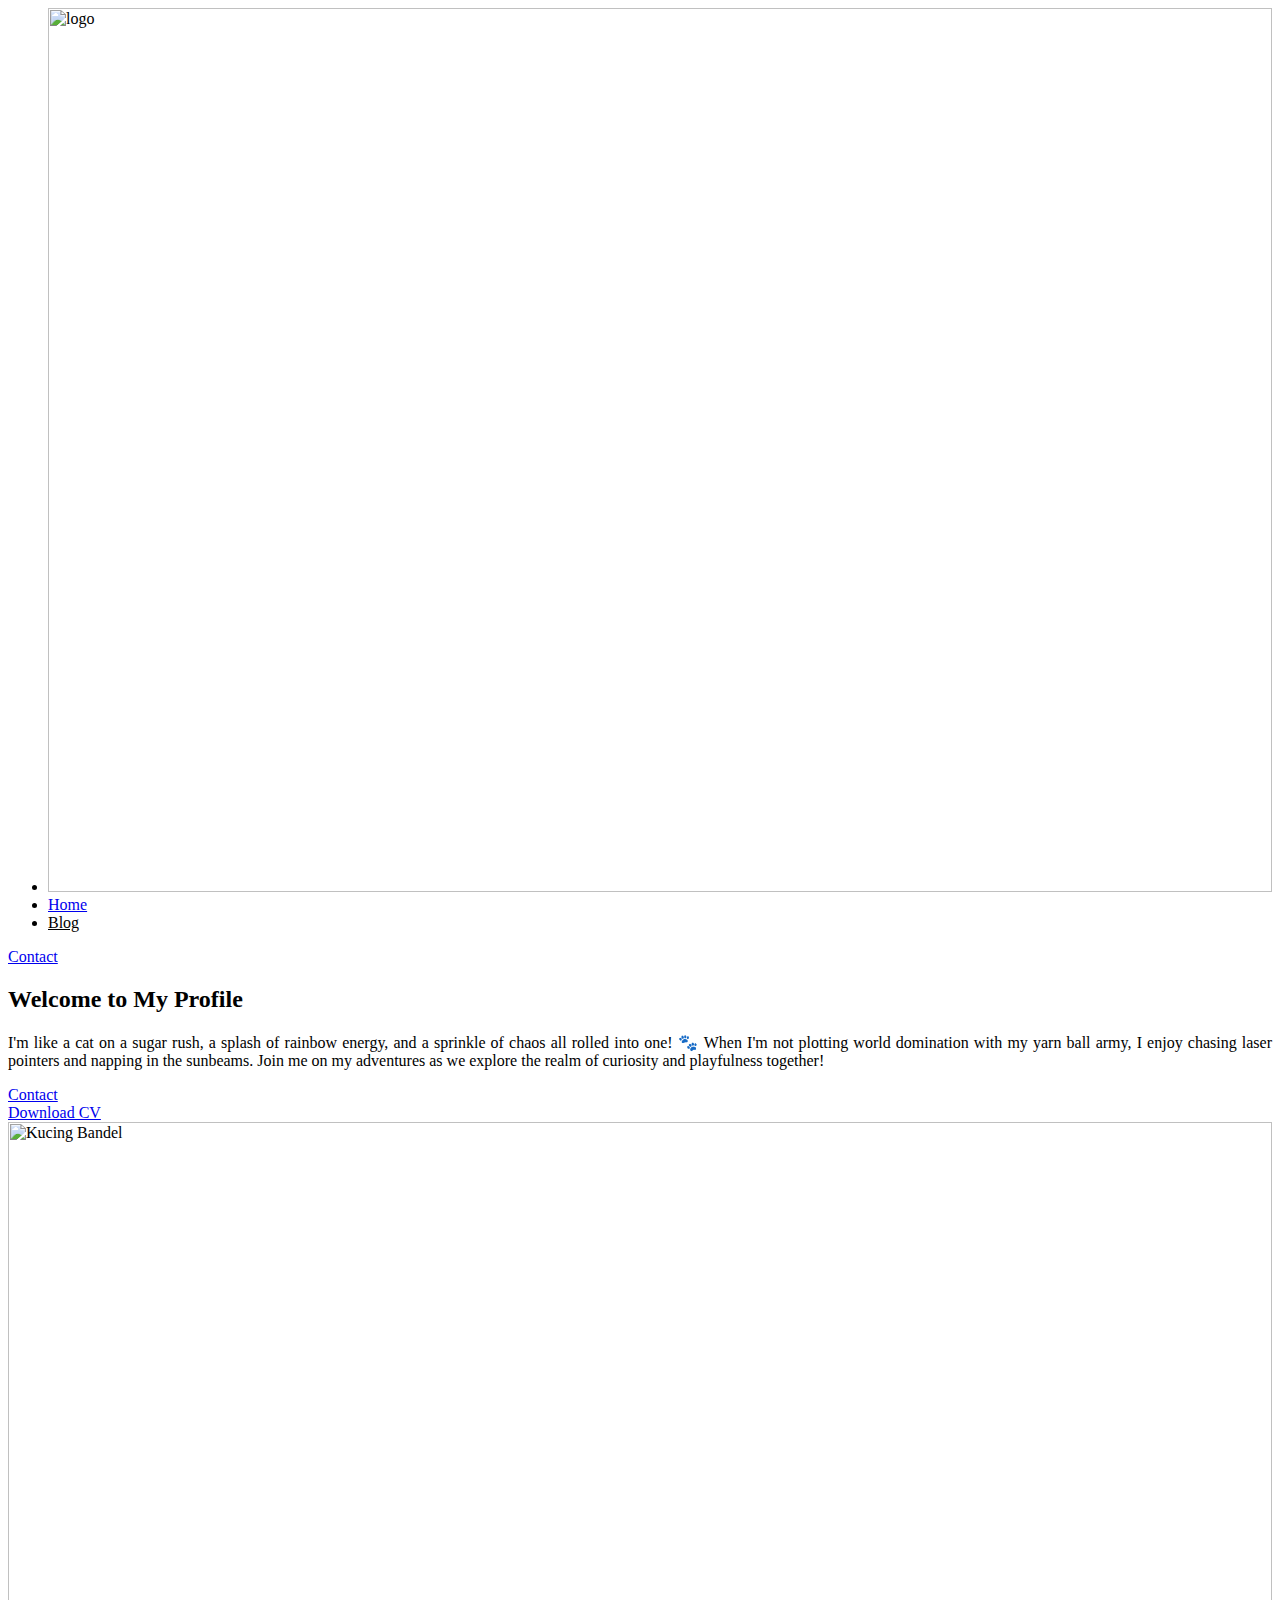
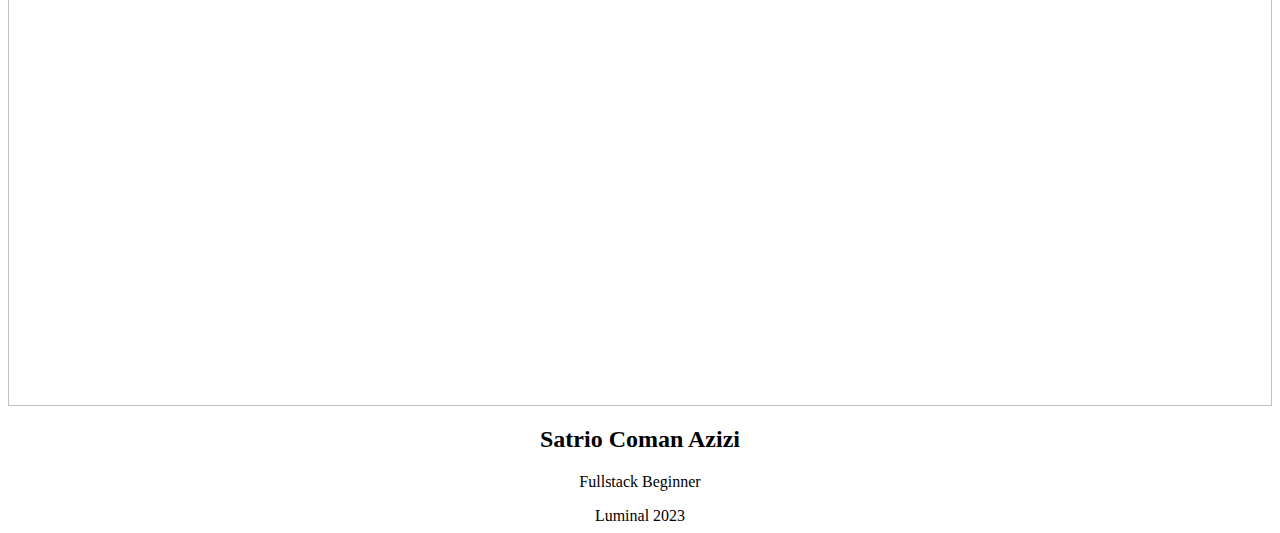
==== index.html @ 8b9707b4 "Updating Header on contact" ====
<html>
  <head>
    <title>Buranyuuu</title>
    <link rel="icon" href="IMAGES/uh2igeqamjo91.gif" />
    <link rel="stylesheet" href="header.css" />
    <link
      rel="stylesheet"
      href="https://cdnjs.cloudflare.com/ajax/libs/font-awesome/6.4.2/css/all.min.css"
      integrity="sha512-z3gLpd7yknf1YoNbCzqRKc4qyor8gaKU1qmn+CShxbuBusANI9QpRohGBreCFkKxLhei6S9CQXFEbbKuqLg0DA=="
      crossorigin="anonymous"
      referrerpolicy="no-referrer"
    />
  </head>
  <body>
    <nav>
      <div class="lefts">
        <ul>
          <li>
            <img style="width: 100%" src="IMAGES/logo.png" alt="logo" />
          </li>

          <li>
            <a href="index.html">Home</a>
          </li>

          <li>
            <a href="#" style="color: black">Blog</a>
          </li>
        </ul>
      </div>
      <div class="rights">
        <a href="contact.html">Contact</a>
      </div>
    </nav>

    <div class="container">
      <section>
        <div class="left">
          <h2>Welcome to My Profile</h2>
          <p style="text-align: justify">
            I'm like a cat on a sugar rush, a splash of rainbow energy, and a
            sprinkle of chaos all rolled into one! 🐾 When I'm not plotting
            world domination with my yarn ball army, I enjoy chasing laser
            pointers and napping in the sunbeams. Join me on my adventures as we
            explore the realm of curiosity and playfulness together!
          </p>
          <div>
            <a href="contact.html" class="button-contact">Contact</a>
            <br />
            <a href="#"
              >Download CV <i class="fa-solid fa-download fa-spin-pulse"></i
            ></a>

            <div class="Sosmed">
              <a href="https://www.linkedin.com/in/satriocomanazizi/"
                ><i class="fa-brands fa-linkedin-in fa-2xl"></i
              ></a>
              <a
                href="https://www.facebook.com/100091642425842/videos/1440120750082249"
                ><i class="fa-brands fa-facebook-f fa-2xl"></i
              ></a>
              <a href="https://www.instagram.com/"><i class="fa-brands fa-instagram fa-2xl"></i></a>
              <a href="https://twitter.com/home"><i class="fa-brands fa-x-twitter fa-2xl"></i></a>
            </div>
          </div>
        </div>
        <div class="right">
          <img
            style="width: 100%"
            src="IMAGES/ff175dramjo91.gif"
            alt="Kucing Bandel"
          />
          <h2 style="text-align: center">Satrio Coman Azizi</h2>
          <p style="text-align: center">Fullstack Beginner</p>
        </div>
      </section>
    </div>
    <footer style="text-align: center">Luminal 2023</footer>
  </body>
</html>
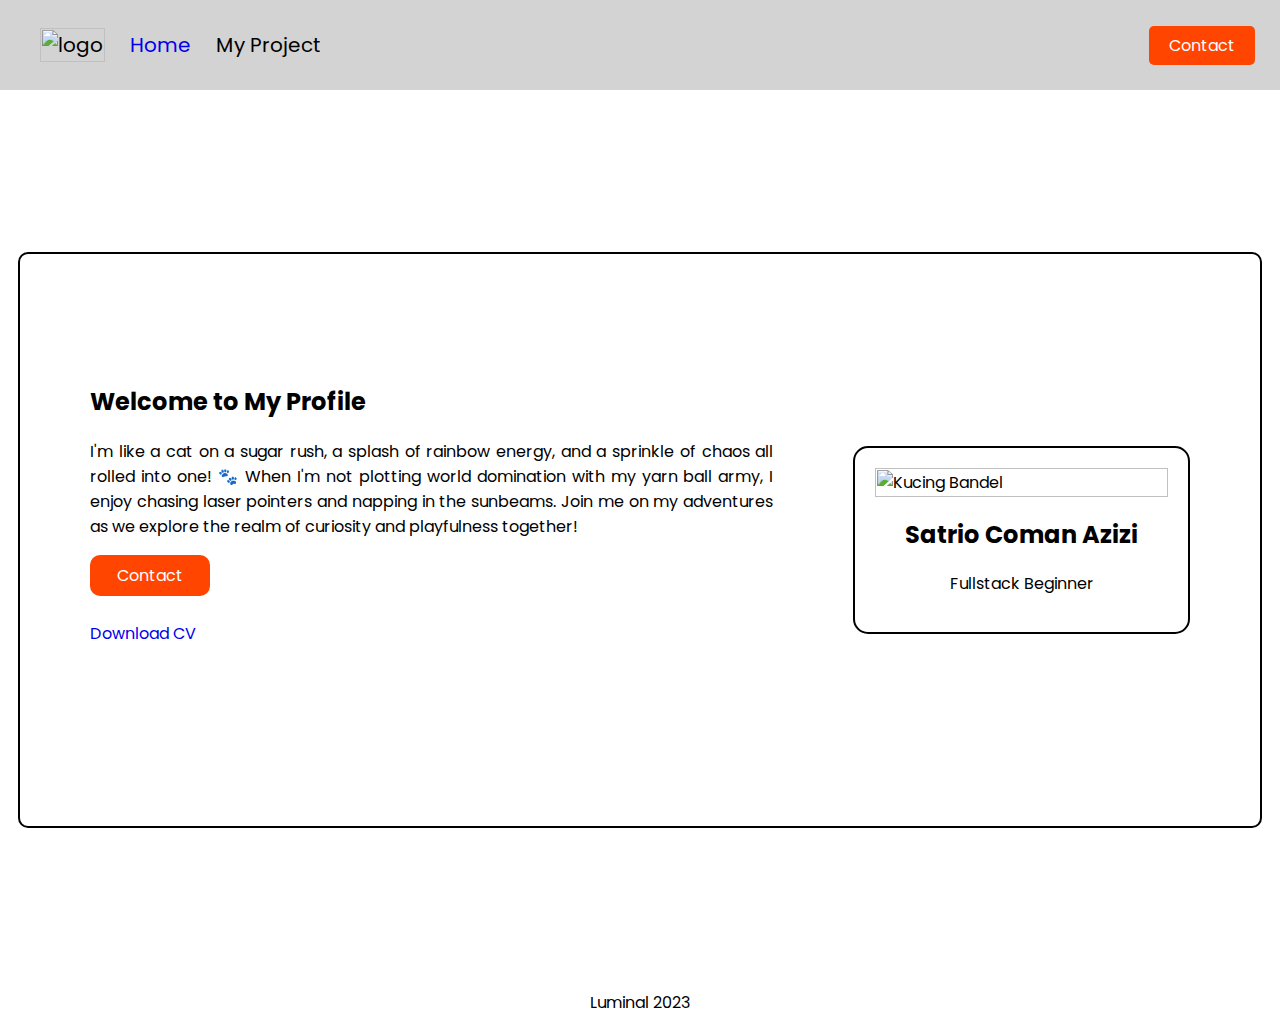
==== commit 7ba9e545: "Updating new repo for day 4 and 5" ====
--- a/index.html
+++ b/index.html
@@ -2,7 +2,7 @@
   <head>
     <title>Buranyuuu</title>
     <link rel="icon" href="IMAGES/uh2igeqamjo91.gif" />
-    <link rel="stylesheet" href="header.css" />
+    <link rel="stylesheet" href="css/header.css" />
     <link
       rel="stylesheet"
       href="https://cdnjs.cloudflare.com/ajax/libs/font-awesome/6.4.2/css/all.min.css"
@@ -24,7 +24,7 @@
           </li>
 
           <li>
-            <a href="#" style="color: black">Blog</a>
+            <a href="blog.html" style="color: black">My Project</a>
           </li>
         </ul>
       </div>
@@ -51,7 +51,7 @@
               >Download CV <i class="fa-solid fa-download fa-spin-pulse"></i
             ></a>
 
-            <div class="Sosmed">
+            <div class="Sosmed" style="color:black">
               <a href="https://www.linkedin.com/in/satriocomanazizi/"
                 ><i class="fa-brands fa-linkedin-in fa-2xl"></i
               ></a>
--- a/css/header.css
+++ b/css/header.css
@@ -0,0 +1,103 @@
+@import url("https://fonts.googleapis.com/css2?family=Poppins:wght@500;900&display=swap");
+
+* {
+  text-decoration: none;
+  font-family: "Poppins", sans-serif;
+}
+
+body {
+    margin: 0;
+}
+
+nav {
+    background-color: lightgray;
+    display: flex;
+    align-items: center;
+    height: 10vh;
+}
+
+nav ul {
+    display: flex;
+    list-style-type: none;
+    align-items: center;
+}
+
+nav ul li {
+    margin-right: 25px;
+    font-size: 20px;
+    display: flex;
+}
+
+nav ul li .active {
+    color: orangered;
+}
+
+.lefts {
+    flex: 50%;
+}
+
+.rights {
+    flex: 50%;
+    text-align:  end;
+    margin-right: 25px;
+}
+
+.rights a{
+    background-color: orangered;
+    padding: 8px 20px;
+    color: white;
+    border-radius: 5px;
+}
+
+.container {
+    display: flex;
+    justify-content: center;
+    height: 100%;
+    align-items: center;
+}
+
+section {
+    display: flex;
+    width: 70%;
+    background-color: white;
+    margin: 90px auto;
+    width: 1100px;
+    padding: 70px;
+    border: 2px solid black;
+    border-radius: 10px;
+}
+
+.left {
+    flex: 70%;
+    margin-right: 80px;
+    margin-top: 40px;
+}
+
+.button-contact {
+    display: flex;
+    justify-content: center;
+    width: 100px;
+    background-color: orangered;
+    color: white;
+    border-radius: 10px;
+    padding: 8px 10px  ;
+    cursor: pointer;
+}
+
+.Sosmed {
+    display: flex;
+    justify-content: left;
+    align-items: center;
+    margin-top: 110px;
+    gap: 30px;
+}
+
+.right {
+    flex: 30%;
+    background-color: white;
+    border: 2px solid black;
+    justify-content: center;
+    margin: auto;
+    padding: 20px;
+    border-radius: 15px;
+}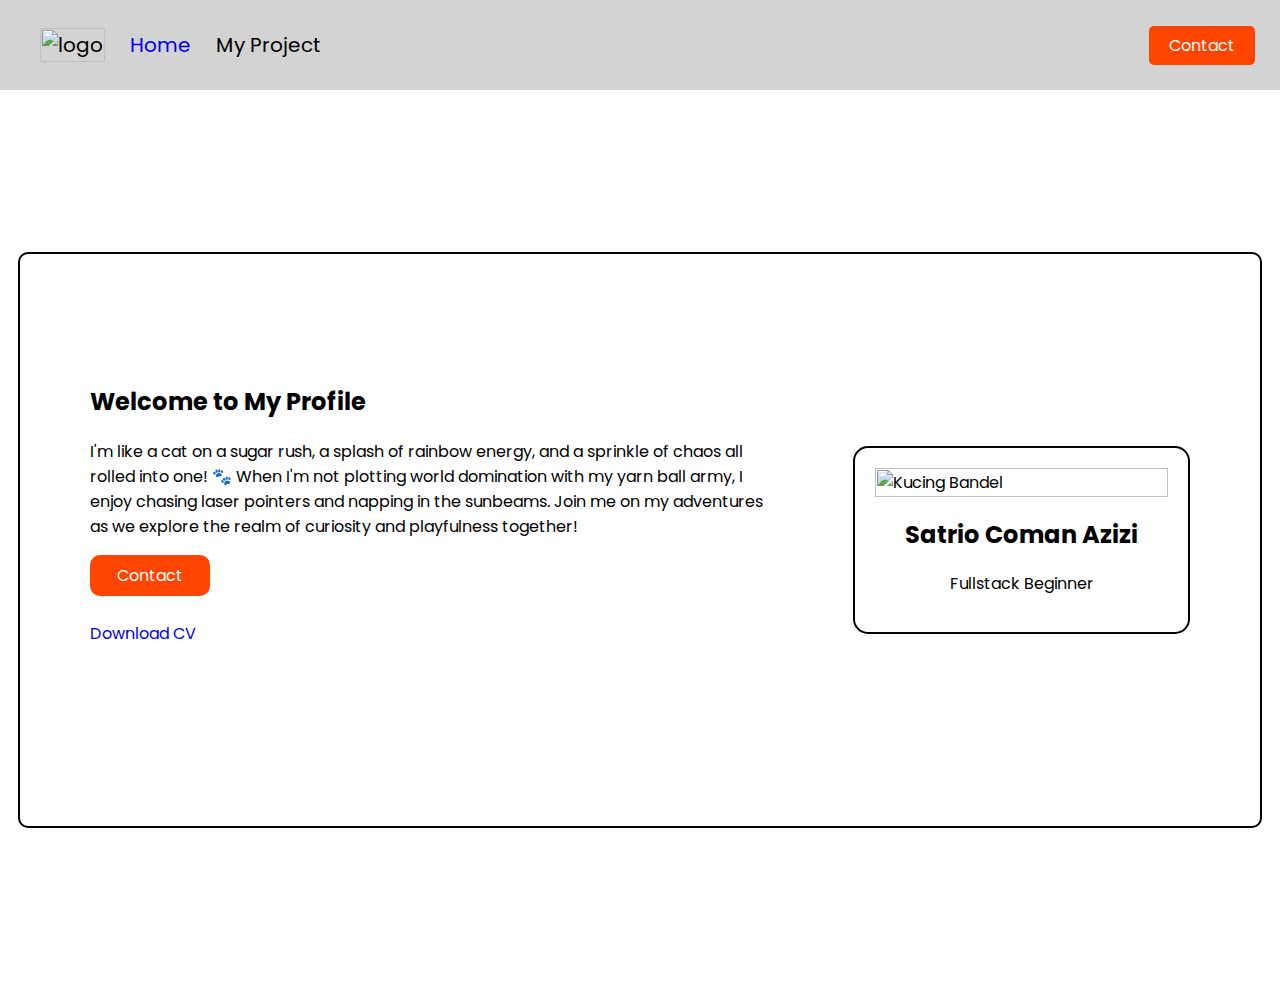
==== commit f75ce2c2: "Adding burger menu and responsive design" ====
--- a/index.html
+++ b/index.html
@@ -3,6 +3,7 @@
     <title>Buranyuuu</title>
     <link rel="icon" href="IMAGES/uh2igeqamjo91.gif" />
     <link rel="stylesheet" href="css/header.css" />
+    <link rel="stylesheet" href="css/index.css" />
     <link
       rel="stylesheet"
       href="https://cdnjs.cloudflare.com/ajax/libs/font-awesome/6.4.2/css/all.min.css"
@@ -11,12 +12,17 @@
       referrerpolicy="no-referrer"
     />
   </head>
+
   <body>
     <nav>
       <div class="lefts">
         <ul>
           <li>
-            <img style="width: 100%" src="IMAGES/logo.png" alt="logo" />
+            <img
+              style="width: 100%; display: flex"
+              src="IMAGES/logo.png"
+              alt="logo"
+            />
           </li>
 
           <li>
@@ -31,13 +37,32 @@
       <div class="rights">
         <a href="contact.html">Contact</a>
       </div>
+
+      <div class="nav-right item-collapse">
+        <a href="contact.html">Contact</a>
+      </div>
+
+      <div class="nav-right" id="barsmenu">
+        <button
+          style="background-color: transparent; border: none; cursor: pointer;"
+          onclick="openHamburger();"
+        >
+          <i class="fa-2x fa-solid fa-bars"></i>
+        </button>
+      </div>
     </nav>
+
+    <div class="hamburger-nav-container" id="hamburger-nav-container">
+      <a href="index.html" class="hamburger-active">Home</a>
+      <a href="blog.html">Blog</a>
+      <a href="contact.html">Contact</a>
+    </div>
 
     <div class="container">
       <section>
         <div class="left">
           <h2>Welcome to My Profile</h2>
-          <p style="text-align: justify">
+          <p style="text-align: left">
             I'm like a cat on a sugar rush, a splash of rainbow energy, and a
             sprinkle of chaos all rolled into one! 🐾 When I'm not plotting
             world domination with my yarn ball army, I enjoy chasing laser
@@ -50,8 +75,7 @@
             <a href="#"
               >Download CV <i class="fa-solid fa-download fa-spin-pulse"></i
             ></a>
-
-            <div class="Sosmed" style="color:black">
+            <div class="Sosmed" style="color: black">
               <a href="https://www.linkedin.com/in/satriocomanazizi/"
                 ><i class="fa-brands fa-linkedin-in fa-2xl"></i
               ></a>
@@ -59,11 +83,16 @@
                 href="https://www.facebook.com/100091642425842/videos/1440120750082249"
                 ><i class="fa-brands fa-facebook-f fa-2xl"></i
               ></a>
-              <a href="https://www.instagram.com/"><i class="fa-brands fa-instagram fa-2xl"></i></a>
-              <a href="https://twitter.com/home"><i class="fa-brands fa-x-twitter fa-2xl"></i></a>
+              <a href="https://www.instagram.com/"
+                ><i class="fa-brands fa-instagram fa-2xl"></i
+              ></a>
+              <a href="https://twitter.com/home"
+                ><i class="fa-brands fa-x-twitter fa-2xl"></i
+              ></a>
             </div>
           </div>
         </div>
+
         <div class="right">
           <img
             style="width: 100%"
@@ -75,6 +104,6 @@
         </div>
       </section>
     </div>
-    <footer style="text-align: center">Luminal 2023</footer>
+    <script src="js/hamburger.js"></script>
   </body>
 </html>
--- a/css/header.css
+++ b/css/header.css
@@ -6,98 +6,92 @@
 }
 
 body {
-    margin: 0;
-}
-
+  margin: 0;
+  padding: 0;
+  box-sizing: border-box;
+}                 
 nav {
-    background-color: lightgray;
-    display: flex;
-    align-items: center;
-    height: 10vh;
+  background-color: lightgray;
+  display: flex;
+  align-items: center;
+  height: 10vh;
 }
 
 nav ul {
-    display: flex;
-    list-style-type: none;
-    align-items: center;
+  display: flex;
+  list-style-type: none;
+  align-items: center;
 }
 
 nav ul li {
-    margin-right: 25px;
-    font-size: 20px;
-    display: flex;
+  margin-right: 25px;
+  font-size: 20px;
+  display: flex;
 }
 
 nav ul li .active {
-    color: orangered;
+  color: orangered;
 }
 
 .lefts {
-    flex: 50%;
+  flex: 50%;
 }
 
 .rights {
-    flex: 50%;
-    text-align:  end;
-    margin-right: 25px;
+  flex: 50%;
+  text-align: end;
+  margin-right: 25px;
 }
 
-.rights a{
-    background-color: orangered;
-    padding: 8px 20px;
-    color: white;
-    border-radius: 5px;
+.rights a {
+  background-color: orangered;
+  padding: 8px 20px;
+  color: white;
+  border-radius: 5px;
 }
 
-.container {
-    display: flex;
-    justify-content: center;
-    height: 100%;
-    align-items: center;
+#barsmenu {
+  display: none;
 }
 
-section {
-    display: flex;
-    width: 70%;
-    background-color: white;
-    margin: 90px auto;
-    width: 1100px;
-    padding: 70px;
-    border: 2px solid black;
-    border-radius: 10px;
+.hamburger {
+  display: none;
 }
 
-.left {
-    flex: 70%;
-    margin-right: 80px;
-    margin-top: 40px;
+.hamburger a {
+  color: #000;
 }
 
-.button-contact {
-    display: flex;
-    justify-content: center;
-    width: 100px;
-    background-color: orangered;
-    color: white;
-    border-radius: 10px;
-    padding: 8px 10px  ;
-    cursor: pointer;
+.hamburger-nav-container {
+  font-size: 23px;
+  list-style-type: none;
+  display: none;
 }
 
-.Sosmed {
-    display: flex;
-    justify-content: left;
-    align-items: center;
-    margin-top: 110px;
-    gap: 30px;
+.hamburger-nav-container a {
+  text-decoration: none;
+  color: #fff;
+  background-color: #9a9a9a;
+  display: flex;
+  align-items: center;
+  justify-content: center;
+  padding: 10px;
+  border: 1px solid #fff;
 }
 
-.right {
-    flex: 30%;
-    background-color: white;
-    border: 2px solid black;
-    justify-content: center;
-    margin: auto;
-    padding: 20px;
-    border-radius: 15px;
+.hamburger-nav-container .hamburger-active {
+  text-decoration: none;
+  color: #fff;
+  background-color: orangered;
+  display: flex;
+  align-items: center;
+  justify-content: center;
+  padding: 10px;
+  border: 1px solid #fff;
+}
+
+.nav-right {
+  flex: 100%;
+  text-align: start;
+  margin-left: 25px;
 }--- a/css/index.css
+++ b/css/index.css
@@ -0,0 +1,126 @@
+.container {
+  display: flex;
+  justify-content: center;
+  height: 100%;
+  align-items: center;
+}
+
+section {
+  display: flex;
+  width: 70%;
+  background-color: white;
+  margin: 90px auto;
+  width: 1100px;
+  padding: 70px;
+  border: 2px solid black;
+  border-radius: 10px;
+}
+
+.left {
+  flex: 70%;
+  margin-right: 80px;
+  margin-top: 40px;
+}
+
+.button-contact {
+  display: flex;
+  justify-content: center;
+  width: 100px;
+  background-color: orangered;
+  color: white;
+  border-radius: 10px;
+  padding: 8px 10px;
+  cursor: pointer;
+}
+
+.Sosmed {
+  display: flex;
+  justify-content: left;
+  align-items: center;
+  margin-top: 110px;
+  gap: 30px;
+}
+
+.right {
+  flex: 30%;
+  background-color: white;
+  border: 2px solid black;
+  justify-content: center;
+  margin: auto;
+  padding: 20px;
+  border-radius: 15px;
+}
+
+.item-collapse {
+  display: none;
+}
+
+@media only screen and (max-width: 900px) {
+  .container {
+    width: 90%;
+    margin: auto;
+    margin-top: 60px;
+  }
+
+  .right {
+    flex: 100%;
+    display: flex;
+    justify-content: center;
+    flex-direction: column;
+  }
+
+  .left {
+    flex: 100%;
+    display: flex;
+    justify-content: center;
+    flex-direction: column;
+  }
+
+}
+
+@media only screen and (max-width: 500px) {
+
+section {
+    flex-direction: column-reverse;
+    align-items: center;
+    width: 69%;
+    padding: 40px;
+    flex: 100%;
+    margin-top: auto;
+    border: none;
+}
+
+    .left {
+        flex: 100%;
+        margin-right: 0px;
+        margin-top: 0px;
+    }
+    
+    .right {
+        flex: 100%;
+        margin: 0px;
+        margin-top: 20px;
+    }
+    
+    .Sosmed {
+        margin-top: 30px;
+    }
+
+    .item-collapse {
+      display: none;
+    }
+
+    .lefts {
+      display:none;
+    }
+
+    .rights {
+      display: none;
+    }
+  
+    #barsmenu {
+      display: block;
+    }
+
+
+}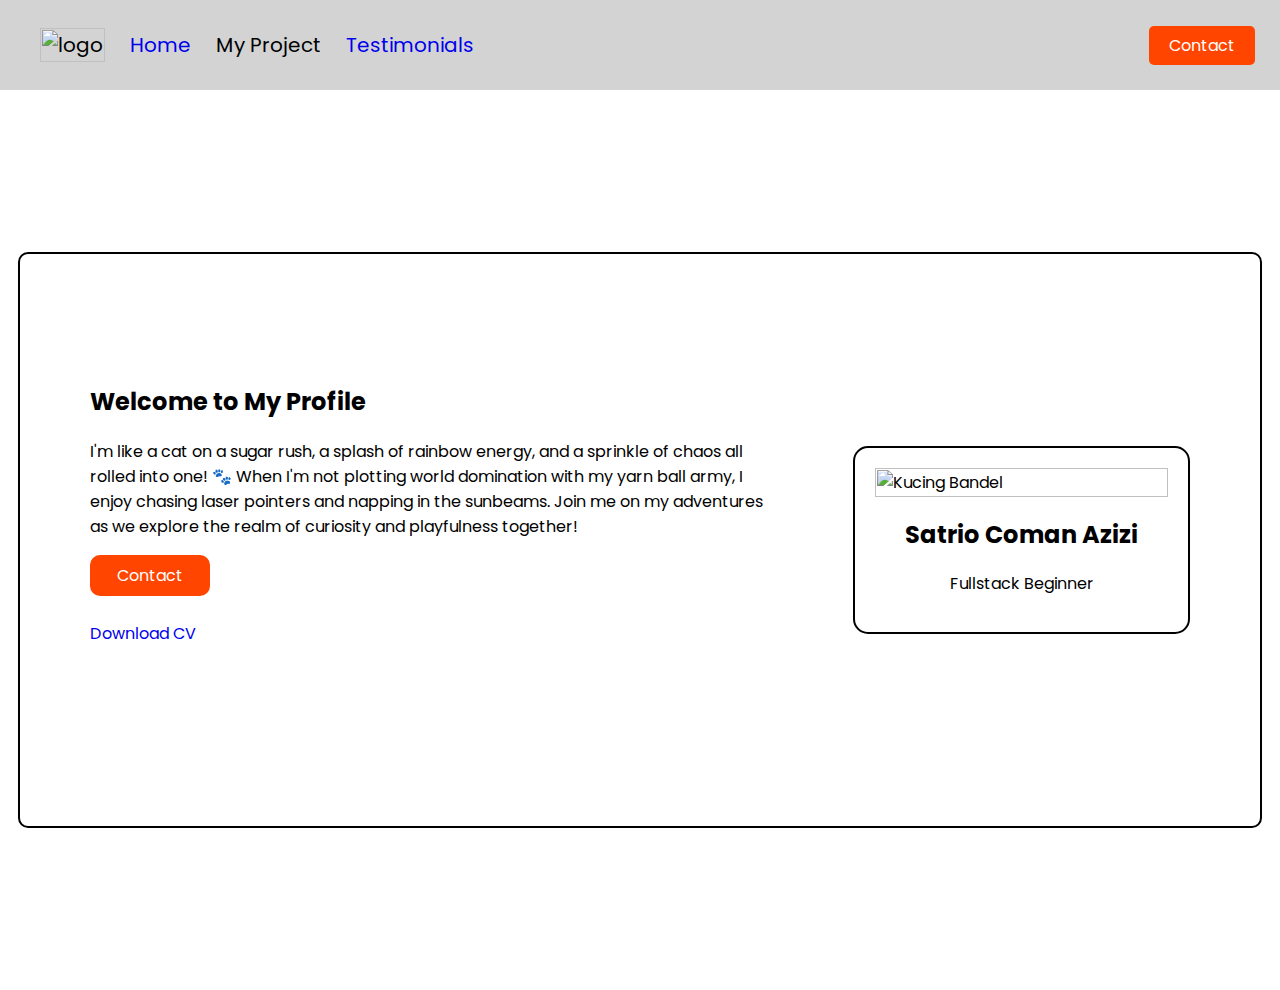
==== commit 4b487ec8: "Day 7 Dumbways.id" ====
--- a/index.html
+++ b/index.html
@@ -32,6 +32,11 @@
           <li>
             <a href="blog.html" style="color: black">My Project</a>
           </li>
+
+          <li>
+            <a href="testimonial.html">Testimonials</a>
+          </li>
+
         </ul>
       </div>
       <div class="rights">
